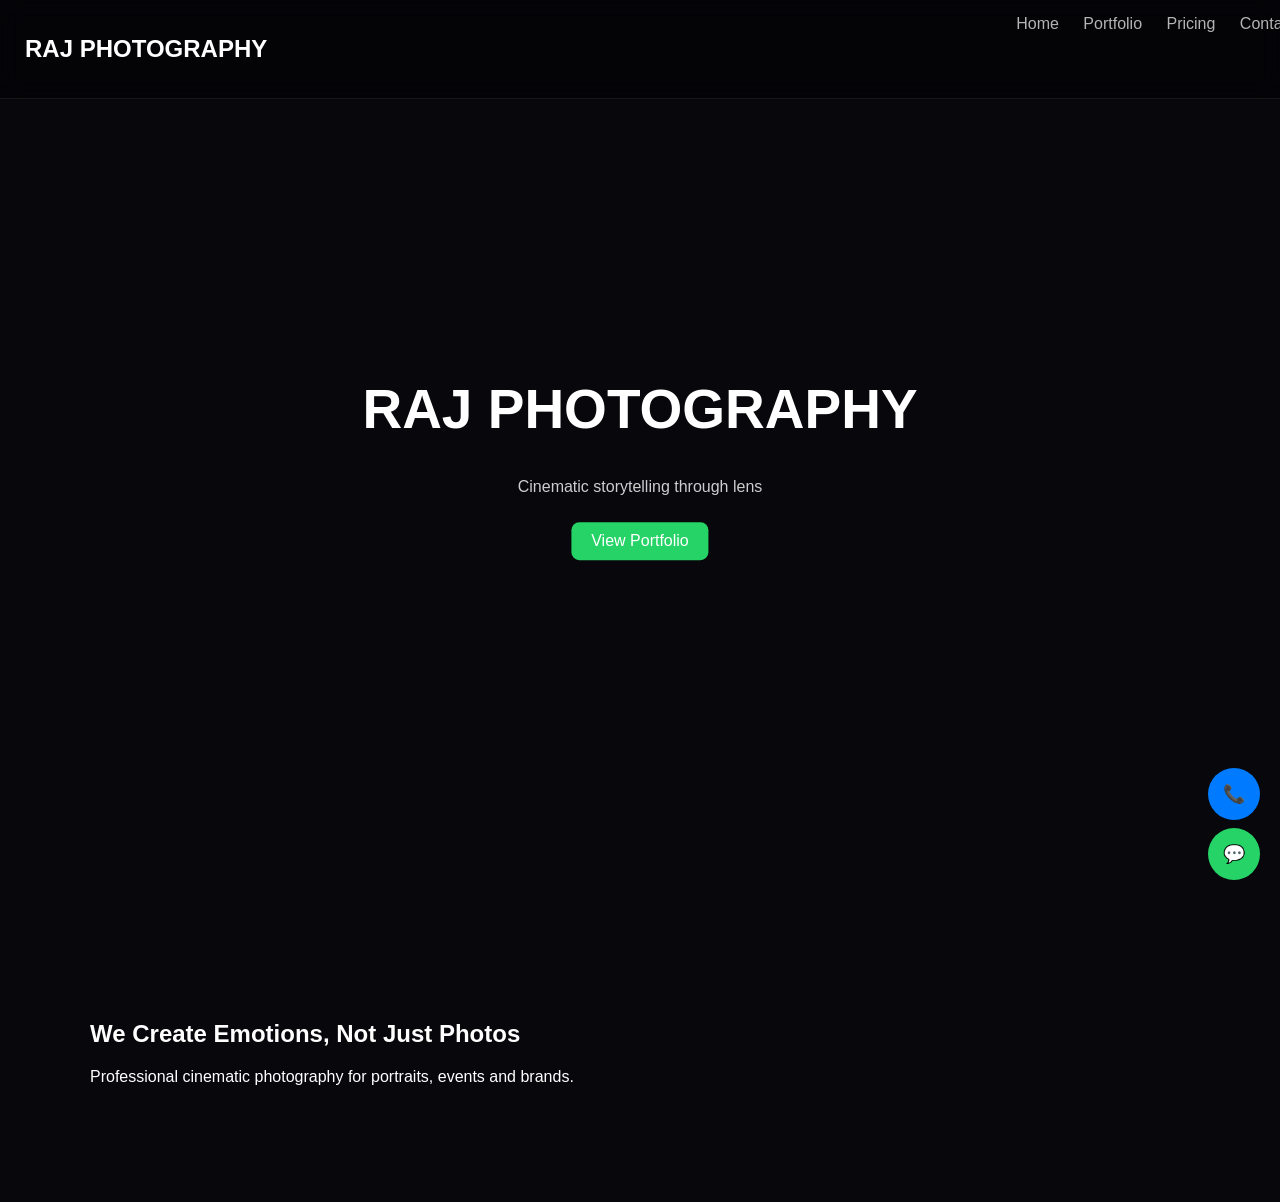
==== index.html @ f350381a "Add files via upload" ====
<!DOCTYPE html>
<html>
<head>
<link rel="stylesheet" href="style.css">
</head>

<body>

<header>
<h2>RAJ PHOTOGRAPHY</h2>
<nav>
<a href="index.html">Home</a>
<a href="portfolio.html">Portfolio</a>
<a href="pricing.html">Pricing</a>
<a href="contact.html">Contact</a>
</nav>
</header>

<!-- SLIDESHOW HERO -->
<div class="slideshow">

<div class="slide active" style="background-image:url('https://picsum.photos/1200/800?1')"></div>
<div class="slide" style="background-image:url('https://picsum.photos/1200/800?2')"></div>
<div class="slide" style="background-image:url('https://picsum.photos/1200/800?3')"></div>

<div class="hero-text">
<h1>RAJ PHOTOGRAPHY</h1>
<p>Cinematic storytelling through lens</p>
<a class="btn" href="portfolio.html">View Portfolio</a>
</div>

</div>

<section class="hidden">
<h2>We Create Emotions, Not Just Photos</h2>
<p>Professional cinematic photography for portraits, events and brands.</p>
</section>

<a class="whatsapp" href="https://wa.me/919999999999">💬</a>
<a class="call" href="tel:+919999999999">📞</a>

<script src="script.js"></script>
</body>
</html>
---- style.css ----
body{
margin:0;
font-family:Arial;
background:#07070c;
color:white;
overflow-x:hidden;
}

/* NAV */
header{
position:fixed;
top:0;
width:100%;
display:flex;
justify-content:space-between;
padding:15px 25px;
background:rgba(0,0,0,0.4);
backdrop-filter:blur(12px);
z-index:1000;
border-bottom:1px solid rgba(255,255,255,0.08);
}

nav a{
color:white;
margin:0 10px;
text-decoration:none;
opacity:0.7;
}
nav a:hover{opacity:1;}

/* SECTIONS */
section{
padding:100px 20px;
max-width:1100px;
margin:auto;
}

/* SCROLL ANIMATION */
.hidden{
opacity:0;
transform:translateY(50px);
transition:1s;
}

.show{
opacity:1;
transform:translateY(0);
}

/* BUTTON */
.btn{
display:inline-block;
padding:10px 20px;
background:#25D366;
color:white;
border-radius:8px;
text-decoration:none;
margin-top:10px;
}

/* PRICING */
.pricing{
display:grid;
grid-template-columns:repeat(auto-fit,minmax(250px,1fr));
gap:20px;
}

.price-box{
background:rgba(255,255,255,0.06);
padding:25px;
border-radius:15px;
text-align:center;
transition:0.3s;
}

.price-box:hover{
transform:scale(1.05);
}

/* GALLERY */
.gallery{
display:grid;
grid-template-columns:repeat(auto-fit,minmax(250px,1fr));
gap:15px;
}

.gallery img{
width:100%;
border-radius:12px;
cursor:pointer;
transition:0.4s;
}

.gallery img:hover{
transform:scale(1.05);
}

/* WHATSAPP + CALL */
.whatsapp,.call{
position:fixed;
right:20px;
padding:15px;
border-radius:50%;
color:white;
text-decoration:none;
font-size:18px;
z-index:1000;
}

.whatsapp{bottom:20px;background:#25D366;}
.call{bottom:80px;background:#007bff;}

/* SLIDESHOW */
.slideshow{
position:relative;
height:100vh;
overflow:hidden;
}

.slide{
position:absolute;
width:100%;
height:100%;
background-size:cover;
background-position:center;
opacity:0;
transition:1.5s;
filter:brightness(60%);
}

.slide.active{
opacity:1;
}

.hero-text{
position:absolute;
top:50%;
left:50%;
transform:translate(-50%,-50%);
text-align:center;
z-index:2;
}

.hero-text h1{
font-size:55px;
}

.hero-text p{
opacity:0.8;
}
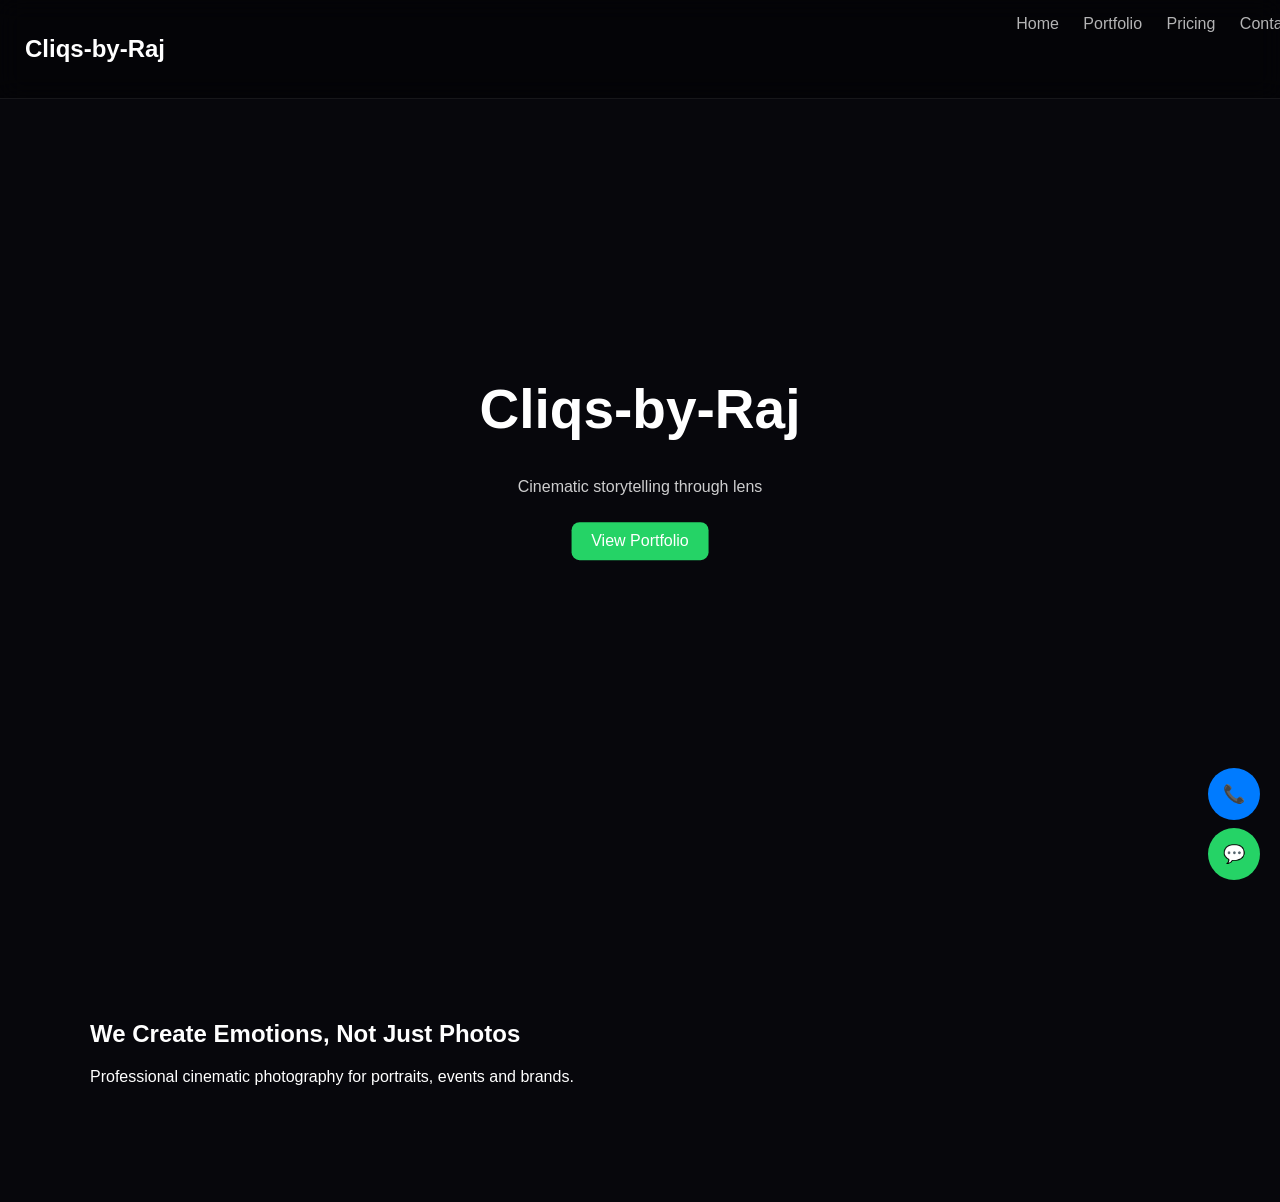
==== commit 5b51c87e: "Update index.html" ====
--- a/index.html
+++ b/index.html
@@ -1,13 +1,14 @@
 <!DOCTYPE html>
 <html>
 <head>
+  <meta name="viewport" content="width=device-width, initial-scale=1.0">
 <link rel="stylesheet" href="style.css">
 </head>
 
 <body>
 
 <header>
-<h2>RAJ PHOTOGRAPHY</h2>
+<h2>Cliqs-by-Raj</h2>
 <nav>
 <a href="index.html">Home</a>
 <a href="portfolio.html">Portfolio</a>
@@ -24,7 +25,7 @@
 <div class="slide" style="background-image:url('https://picsum.photos/1200/800?3')"></div>
 
 <div class="hero-text">
-<h1>RAJ PHOTOGRAPHY</h1>
+<h1>Cliqs-by-Raj</h1>
 <p>Cinematic storytelling through lens</p>
 <a class="btn" href="portfolio.html">View Portfolio</a>
 </div>
@@ -36,9 +37,9 @@
 <p>Professional cinematic photography for portraits, events and brands.</p>
 </section>
 
-<a class="whatsapp" href="https://wa.me/919999999999">💬</a>
-<a class="call" href="tel:+919999999999">📞</a>
+<a class="whatsapp" href="https://wa.me/919175856484">💬</a>
+<a class="call" href="tel:+919175856484">📞</a>
 
 <script src="script.js"></script>
 </body>
-</html>+</html>
--- a/style.css
+++ b/style.css
@@ -147,4 +147,79 @@
 
 .hero-text p{
 opacity:0.8;
-}+}
+
+@media (max-width: 768px) {
+
+  body {
+    overflow-x: hidden;
+  }
+
+
+  .hero h1 {
+    font-size: 32px;
+    text-align: center;
+  }
+
+  .hero p {
+    font-size: 14px;
+    text-align: center;
+  }
+
+ 
+  header {
+    flex-direction: column;
+    align-items: center;
+    padding: 10px;
+  }
+
+  nav {
+    display: flex;
+    flex-wrap: wrap;
+    justify-content: center;
+  }
+
+  nav a {
+    font-size: 14px;
+    margin: 5px;
+  }
+
+
+  section {
+    padding: 70px 15px;
+  }
+
+
+  .gallery {
+    grid-template-columns: 1fr;
+  }
+
+
+  .pricing {
+    grid-template-columns: 1fr;
+  }
+
+  .price-box {
+    width: 100%;
+  }
+
+  .hero-text h1 {
+    font-size: 28px;
+  }
+
+  .hero-text p {
+    font-size: 14px;
+  }
+
+  
+  .track img {
+    width: 200px;
+    height: 280px;
+  }
+
+  .btn {
+    font-size: 14px;
+    padding: 8px 15px;
+  }
+
+}
